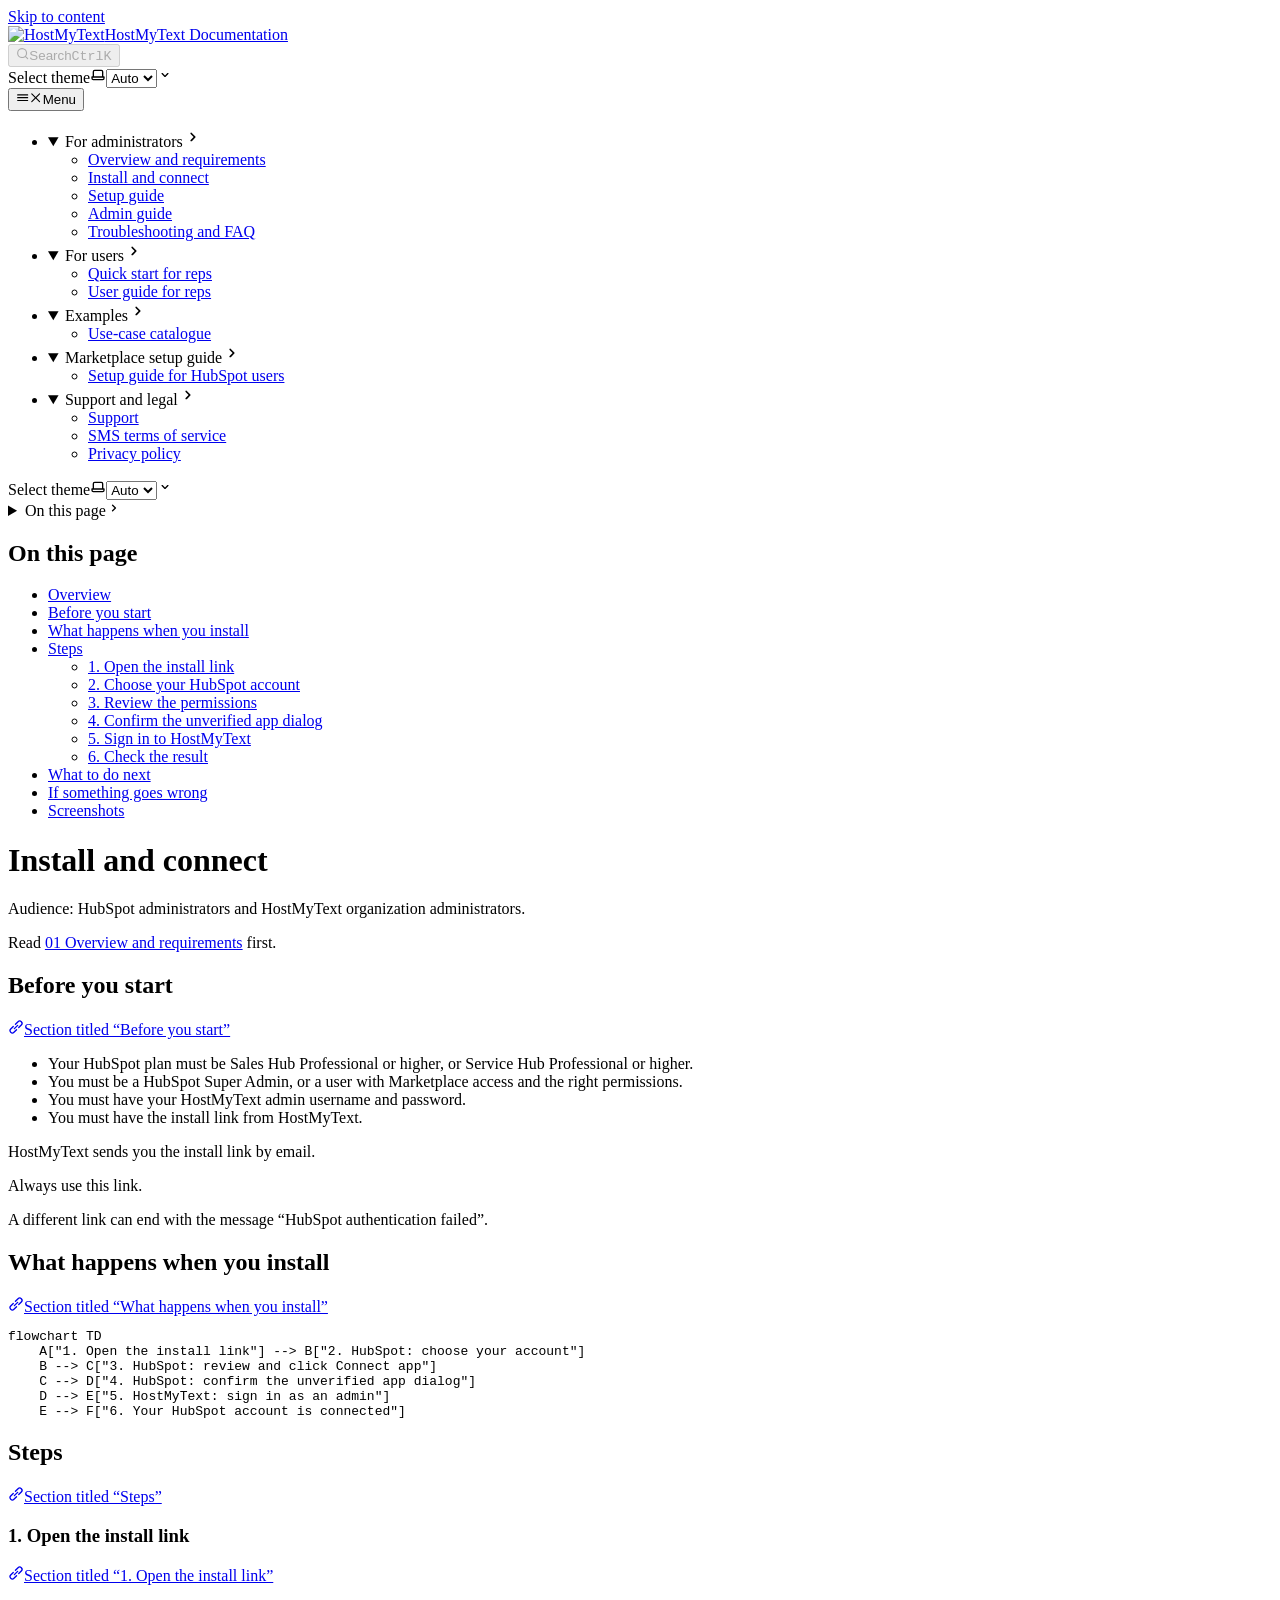
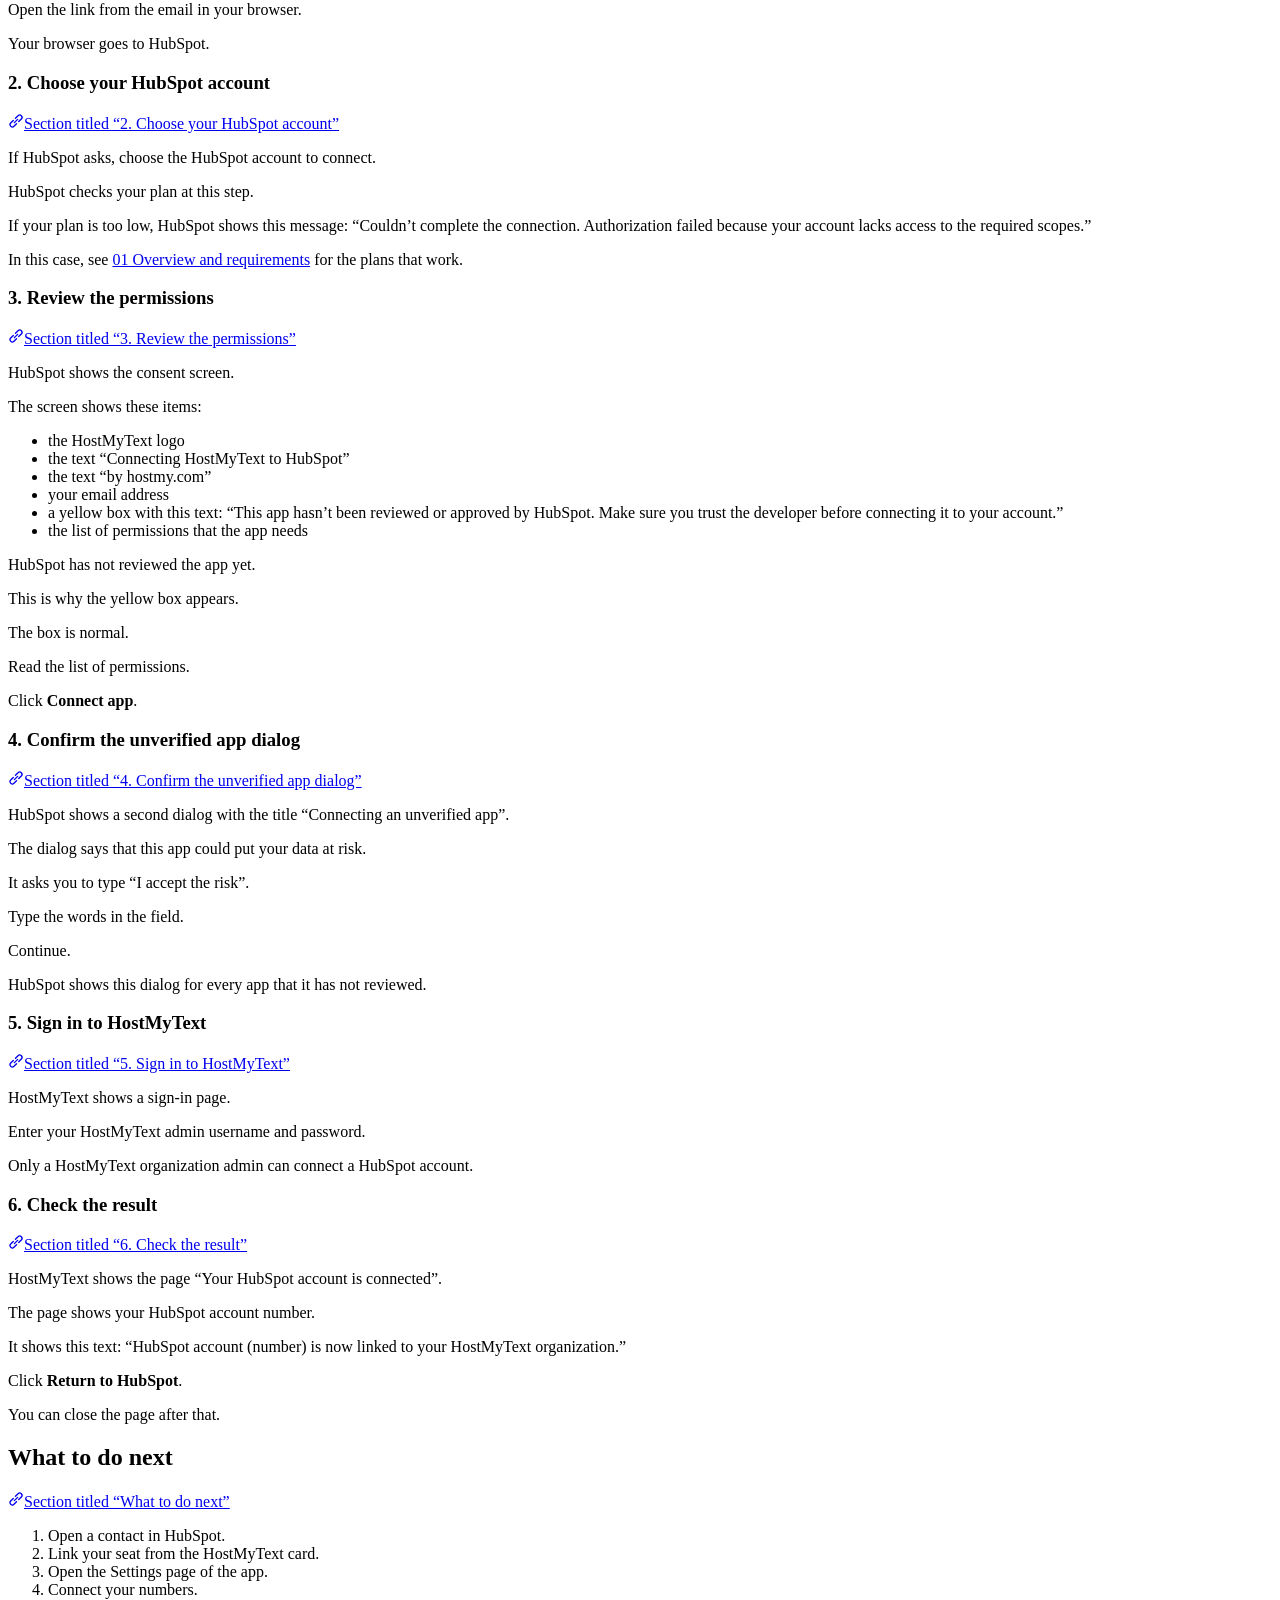
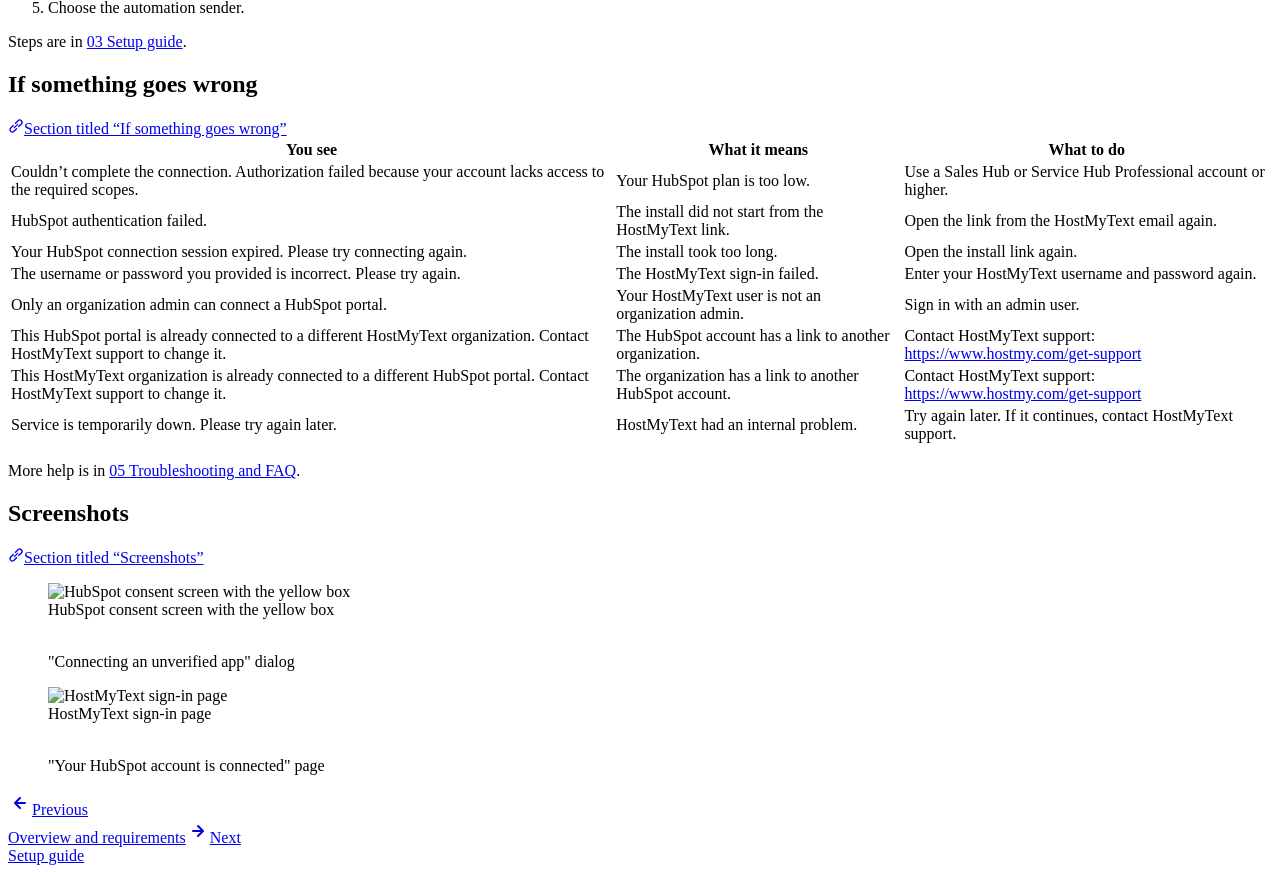
==== admin/install/index.html @ e944d2ab "docs: publish the HostMyText for HubSpot documentation Built output of the public documentation site" ====
<!DOCTYPE html><html lang="en" dir="ltr" data-theme="dark" data-has-toc data-has-sidebar class="astro-g5ptsecz"><head><meta charset="utf-8"/><meta name="viewport" content="width=device-width, initial-scale=1"/><title>Install and connect | HostMyText Documentation</title><link rel="canonical" href="https://bilaxos.github.io/HostMyText-for-Hubspot-Documentation/admin/install/"/><link rel="sitemap" href="/HostMyText-for-Hubspot-Documentation/sitemap-index.xml"/><link rel="shortcut icon" href="/HostMyText-for-Hubspot-Documentation/favicon.png" type="image/png"/><meta name="generator" content="Astro v7.4.1"/><meta name="generator" content="Starlight v0.42.6"/><meta property="og:title" content="Install and connect"/><meta property="og:type" content="article"/><meta property="og:url" content="https://bilaxos.github.io/HostMyText-for-Hubspot-Documentation/admin/install/"/><meta property="og:locale" content="en"/><meta property="og:description" content="Install the app and connect your HubSpot account."/><meta property="og:site_name" content="HostMyText Documentation"/><meta name="twitter:card" content="summary_large_image"/><meta name="description" content="Install the app and connect your HubSpot account."/><script>
	window.StarlightThemeProvider = (() => {
		const storedTheme =
			typeof localStorage !== 'undefined' && localStorage.getItem('starlight-theme');
		const theme =
			storedTheme ||
			(window.matchMedia('(prefers-color-scheme: light)').matches ? 'light' : 'dark');
		document.documentElement.dataset.theme = theme === 'light' ? 'light' : 'dark';
		return {
			updatePickers(theme = storedTheme || 'auto') {
				document.querySelectorAll('starlight-theme-select').forEach((picker) => {
					const select = picker.querySelector('select');
					if (select) select.value = theme;
					/** @type {HTMLTemplateElement | null} */
					const tmpl = document.querySelector(`#theme-icons`);
					const newIcon = tmpl && tmpl.content.querySelector('.' + theme);
					if (newIcon) {
						const oldIcon = picker.querySelector('svg.label-icon');
						if (oldIcon) {
							oldIcon.replaceChildren(...newIcon.cloneNode(true).childNodes);
						}
					}
				});
			},
		};
	})();
</script><template id="theme-icons"><svg aria-hidden="true" class="light astro-hkc32dio" width="16" height="16" viewBox="0 0 24 24" fill="currentColor" style="--sl-icon-size: 1em;"><path d="M5 12a1 1 0 0 0-1-1H3a1 1 0 0 0 0 2h1a1 1 0 0 0 1-1Zm.64 5-.71.71a1 1 0 0 0 0 1.41 1 1 0 0 0 1.41 0l.71-.71A1 1 0 0 0 5.64 17ZM12 5a1 1 0 0 0 1-1V3a1 1 0 0 0-2 0v1a1 1 0 0 0 1 1Zm5.66 2.34a1 1 0 0 0 .7-.29l.71-.71a1 1 0 1 0-1.41-1.41l-.66.71a1 1 0 0 0 0 1.41 1 1 0 0 0 .66.29Zm-12-.29a1 1 0 0 0 1.41 0 1 1 0 0 0 0-1.41l-.71-.71a1.004 1.004 0 1 0-1.43 1.41l.73.71ZM21 11h-1a1 1 0 0 0 0 2h1a1 1 0 0 0 0-2Zm-2.64 6A1 1 0 0 0 17 18.36l.71.71a1 1 0 0 0 1.41 0 1 1 0 0 0 0-1.41l-.76-.66ZM12 6.5a5.5 5.5 0 1 0 5.5 5.5A5.51 5.51 0 0 0 12 6.5Zm0 9a3.5 3.5 0 1 1 0-7 3.5 3.5 0 0 1 0 7Zm0 3.5a1 1 0 0 0-1 1v1a1 1 0 0 0 2 0v-1a1 1 0 0 0-1-1Z"/></svg><svg aria-hidden="true" class="dark astro-hkc32dio" width="16" height="16" viewBox="0 0 24 24" fill="currentColor" style="--sl-icon-size: 1em;"><path d="M21.64 13a1 1 0 0 0-1.05-.14 8.049 8.049 0 0 1-3.37.73 8.15 8.15 0 0 1-8.14-8.1 8.59 8.59 0 0 1 .25-2A1 1 0 0 0 8 2.36a10.14 10.14 0 1 0 14 11.69 1 1 0 0 0-.36-1.05Zm-9.5 6.69A8.14 8.14 0 0 1 7.08 5.22v.27a10.15 10.15 0 0 0 10.14 10.14 9.784 9.784 0 0 0 2.1-.22 8.11 8.11 0 0 1-7.18 4.32v-.04Z"/></svg><svg aria-hidden="true" class="auto astro-hkc32dio" width="16" height="16" viewBox="0 0 24 24" fill="currentColor" style="--sl-icon-size: 1em;"><path d="M21 14h-1V7a3 3 0 0 0-3-3H7a3 3 0 0 0-3 3v7H3a1 1 0 0 0-1 1v2a3 3 0 0 0 3 3h14a3 3 0 0 0 3-3v-2a1 1 0 0 0-1-1ZM6 7a1 1 0 0 1 1-1h10a1 1 0 0 1 1 1v7H6V7Zm14 10a1 1 0 0 1-1 1H5a1 1 0 0 1-1-1v-1h16v1Z"/></svg></template><link rel="stylesheet" href="/HostMyText-for-Hubspot-Documentation/_astro/print.ehPL0gv-.css" media="print"><link rel="stylesheet" href="/HostMyText-for-Hubspot-Documentation/_astro/common.CXvRizsy.css"><style>@layer starlight.components{svg:where(.astro-hkc32dio){color:var(--sl-icon-color);font-size:var(--sl-icon-size,1em);width:1em;height:1em;overflow:visible}}
</style><script type="module" src="/HostMyText-for-Hubspot-Documentation/_astro/page.CU7vpiom.js"></script></head><body class="astro-g5ptsecz"><a class="sl-skip-link astro-qb7clj6f" href="#_top">Skip to content</a><div class="page sl-flex astro-yntsjkba"><header class="header astro-yntsjkba"><div class="header astro-by6fddyj"><div class="title-wrapper sl-flex astro-by6fddyj"><a href="/HostMyText-for-Hubspot-Documentation/" class="site-title sl-flex astro-6rvad3va"><img class="astro-6rvad3va" alt="HostMyText" src="/HostMyText-for-Hubspot-Documentation/_astro/hostmytext-icon.Db87ArU0.png" width="256" height="256"><span class="astro-6rvad3va" translate="no">HostMyText Documentation</span></a></div><div class="sl-flex print:hidden astro-by6fddyj"><site-search class="astro-by6fddyj astro-b5kgnn7o" data-translations="{&quot;placeholder&quot;:&quot;Search&quot;}"><button data-open-modal disabled aria-label="Search" aria-keyshortcuts="Control+K" class="astro-b5kgnn7o"><svg aria-hidden="true" class="astro-b5kgnn7o astro-hkc32dio" width="16" height="16" viewBox="0 0 24 24" fill="currentColor" style="--sl-icon-size: 1em;"><path d="M21.71 20.29 18 16.61A9 9 0 1 0 16.61 18l3.68 3.68a.999.999 0 0 0 1.42 0 1 1 0 0 0 0-1.39ZM11 18a7 7 0 1 1 0-14 7 7 0 0 1 0 14Z"/></svg><span class="sl-hidden md:sl-block astro-b5kgnn7o" aria-hidden="true">Search</span><kbd class="sl-hidden md:sl-flex astro-b5kgnn7o" style="display: none;"><kbd class="astro-b5kgnn7o">Ctrl</kbd><kbd class="astro-b5kgnn7o">K</kbd></kbd></button><dialog style="padding:0" aria-label="Search" class="astro-b5kgnn7o"><div class="dialog-frame sl-flex astro-b5kgnn7o"><button data-close-modal class="sl-flex md:sl-hidden astro-b5kgnn7o">Cancel</button><div class="search-container astro-b5kgnn7o"><div id="starlight__search" class="astro-b5kgnn7o"></div></div></div></dialog></site-search><script>
	(() => {
		const openBtn = document.querySelector('button[data-open-modal]');
		const shortcut = openBtn?.querySelector('kbd');
		if (!openBtn || !(shortcut instanceof HTMLElement)) return;
		const platformKey = shortcut.querySelector('kbd');
		if (platformKey && /(Mac|iPhone|iPod|iPad)/i.test(navigator.platform)) {
			platformKey.textContent = '⌘';
			openBtn.setAttribute('aria-keyshortcuts', 'Meta+K');
		}
		shortcut.style.display = '';
	})();
</script><script type="module" src="/HostMyText-for-Hubspot-Documentation/_astro/Search.astro_astro_type_script_index_0_lang.BsoucVcc.js"></script></div><div class="sl-hidden md:sl-flex print:hidden right-group astro-by6fddyj"><div class="sl-flex social-icons astro-by6fddyj"></div><starlight-theme-select><label style="--sl-select-width: 6.25em" class="astro-2z5xp7gb"><span class="sr-only astro-2z5xp7gb">Select theme</span><svg aria-hidden="true" class="icon label-icon astro-2z5xp7gb astro-hkc32dio" width="16" height="16" viewBox="0 0 24 24" fill="currentColor" style="--sl-icon-size: 1em;"><path d="M21 14h-1V7a3 3 0 0 0-3-3H7a3 3 0 0 0-3 3v7H3a1 1 0 0 0-1 1v2a3 3 0 0 0 3 3h14a3 3 0 0 0 3-3v-2a1 1 0 0 0-1-1ZM6 7a1 1 0 0 1 1-1h10a1 1 0 0 1 1 1v7H6V7Zm14 10a1 1 0 0 1-1 1H5a1 1 0 0 1-1-1v-1h16v1Z"/></svg><select autocomplete="off" class="astro-2z5xp7gb"><option value="dark" class="astro-2z5xp7gb">Dark</option><option value="light" class="astro-2z5xp7gb">Light</option><option value="auto" selected class="astro-2z5xp7gb">Auto</option></select><svg aria-hidden="true" class="icon caret astro-2z5xp7gb astro-hkc32dio" width="16" height="16" viewBox="0 0 24 24" fill="currentColor" style="--sl-icon-size: 1em;"><path d="M17 9.17a1 1 0 0 0-1.41 0L12 12.71 8.46 9.17a1 1 0 1 0-1.41 1.42l4.24 4.24a1.002 1.002 0 0 0 1.42 0L17 10.59a1.002 1.002 0 0 0 0-1.42Z"/></svg></label></starlight-theme-select><script>
	StarlightThemeProvider.updatePickers();
</script><script type="module">var e=`starlight-theme`,t=e=>e===`auto`||e===`dark`||e===`light`?e:`auto`,n=()=>t(typeof localStorage<`u`&&localStorage.getItem(e));function r(t){typeof localStorage<`u`&&localStorage.setItem(e,t===`light`||t===`dark`?t:``)}var i=()=>matchMedia(`(prefers-color-scheme: light)`).matches?`light`:`dark`;function a(e){StarlightThemeProvider.updatePickers(e),document.documentElement.dataset.theme=e===`auto`?i():e,r(e)}matchMedia(`(prefers-color-scheme: light)`).addEventListener(`change`,()=>{n()===`auto`&&a(`auto`)});var o=class extends HTMLElement{constructor(){super(),a(n()),this.querySelector(`select`)?.addEventListener(`change`,e=>{e.currentTarget instanceof HTMLSelectElement&&a(t(e.currentTarget.value))})}};customElements.define(`starlight-theme-select`,o);</script><script type="module">var e=class extends HTMLElement{constructor(){super();let e=this.querySelector(`select`);e&&(e.addEventListener(`change`,e=>{e.currentTarget instanceof HTMLSelectElement&&(window.location.pathname=e.currentTarget.value)}),window.addEventListener(`pageshow`,t=>{if(!t.persisted)return;let n=e.querySelector(`option[selected]`)?.index;n!==e.selectedIndex&&(e.selectedIndex=n??0)}))}};customElements.define(`starlight-lang-select`,e);</script></div></div></header><nav class="sidebar print:hidden astro-yntsjkba" aria-label="Main"><button popovertarget="starlight__sidebar" class="sl-menu-button sl-flex md:sl-hidden print:hidden astro-r2osgdlg"><svg aria-hidden="true" class="open-menu astro-r2osgdlg astro-hkc32dio" width="16" height="16" viewBox="0 0 24 24" fill="currentColor" style="--sl-icon-size: 1em;"><path d="M3 8h18a1 1 0 1 0 0-2H3a1 1 0 0 0 0 2Zm18 8H3a1 1 0 0 0 0 2h18a1 1 0 0 0 0-2Zm0-5H3a1 1 0 0 0 0 2h18a1 1 0 0 0 0-2Z"/></svg><svg aria-hidden="true" class="close-menu astro-r2osgdlg astro-hkc32dio" width="16" height="16" viewBox="0 0 24 24" fill="currentColor" style="--sl-icon-size: 1em;"><path d="m13.41 12 6.3-6.29a1.004 1.004 0 1 0-1.42-1.42L12 10.59l-6.29-6.3a1.004 1.004 0 0 0-1.42 1.42l6.3 6.29-6.3 6.29a1 1 0 0 0 0 1.42.998.998 0 0 0 1.42 0l6.29-6.3 6.29 6.3a.999.999 0 0 0 1.42 0 1 1 0 0 0 0-1.42L13.41 12Z"/></svg><span class="sr-only astro-r2osgdlg">Menu</span></button><script type="module">var e=class extends HTMLElement{constructor(){super();let e=matchMedia(`(min-width: 50em)`),t=()=>{this.popover=e.matches?null:`auto`};t(),e.addEventListener(`change`,()=>t()),this.addEventListener(`toggle`,({newState:e})=>this.trapFocus(e===`open`))}trapFocus(e){document.querySelectorAll(`.main-frame, .sl-skip-link`).forEach(t=>{t.toggleAttribute(`inert`,e)})}};customElements.define(`sl-sidebar-pane`,e);</script><sl-sidebar-pane popover id="starlight__sidebar" class="sidebar-pane astro-yntsjkba"><div class="sidebar-content sl-flex astro-yntsjkba"><sl-sidebar-state-persist data-hash="078w76r" class="astro-ipdry5cl"><script aria-hidden="true">
		(() => {
			try {
				if (!matchMedia('(min-width: 50em)').matches) return;
				/** @type {HTMLElement | null} */
				const target = document.querySelector('sl-sidebar-state-persist');
				const state = JSON.parse(sessionStorage.getItem('sl-sidebar-state') || '0');
				if (!target || !state || target.dataset.hash !== state.hash) return;
				window._starlightScrollRestore = state.scroll;
				customElements.define(
					'sl-sidebar-restore',
					class SidebarRestore extends HTMLElement {
						connectedCallback() {
							try {
								const idx = parseInt(this.dataset.index || '');
								const details = this.closest('details');
								if (details && typeof state.open[idx] === 'boolean') details.open = state.open[idx];
							} catch {}
						}
					}
				);
			} catch {}
		})();
	</script><ul class="top-level astro-rmhv4bp6"><li class="astro-rmhv4bp6"><details open class="astro-rmhv4bp6"><summary class="astro-rmhv4bp6"><span class="group-label astro-rmhv4bp6"><span class="large astro-rmhv4bp6">For administrators</span></span><svg aria-hidden="true" class="caret astro-rmhv4bp6 astro-hkc32dio" width="16" height="16" viewBox="0 0 24 24" fill="currentColor" style="--sl-icon-size: 1.25rem;"><path d="m14.83 11.29-4.24-4.24a1 1 0 1 0-1.42 1.41L12.71 12l-3.54 3.54a1 1 0 0 0 0 1.41 1 1 0 0 0 .71.29 1 1 0 0 0 .71-.29l4.24-4.24a1.002 1.002 0 0 0 0-1.42Z"/></svg></summary><sl-sidebar-restore data-index="0"></sl-sidebar-restore><ul class="astro-rmhv4bp6"><li class="astro-rmhv4bp6"><a href="/HostMyText-for-Hubspot-Documentation/admin/overview/" class="astro-rmhv4bp6"><span class="astro-rmhv4bp6">Overview and requirements</span></a></li><li class="astro-rmhv4bp6"><a href="/HostMyText-for-Hubspot-Documentation/admin/install/" aria-current="page" class="astro-rmhv4bp6"><span class="astro-rmhv4bp6">Install and connect</span></a></li><li class="astro-rmhv4bp6"><a href="/HostMyText-for-Hubspot-Documentation/admin/setup/" class="astro-rmhv4bp6"><span class="astro-rmhv4bp6">Setup guide</span></a></li><li class="astro-rmhv4bp6"><a href="/HostMyText-for-Hubspot-Documentation/admin/manage/" class="astro-rmhv4bp6"><span class="astro-rmhv4bp6">Admin guide</span></a></li><li class="astro-rmhv4bp6"><a href="/HostMyText-for-Hubspot-Documentation/admin/troubleshooting/" class="astro-rmhv4bp6"><span class="astro-rmhv4bp6">Troubleshooting and FAQ</span></a></li></ul></details></li><li class="astro-rmhv4bp6"><details open class="astro-rmhv4bp6"><summary class="astro-rmhv4bp6"><span class="group-label astro-rmhv4bp6"><span class="large astro-rmhv4bp6">For users</span></span><svg aria-hidden="true" class="caret astro-rmhv4bp6 astro-hkc32dio" width="16" height="16" viewBox="0 0 24 24" fill="currentColor" style="--sl-icon-size: 1.25rem;"><path d="m14.83 11.29-4.24-4.24a1 1 0 1 0-1.42 1.41L12.71 12l-3.54 3.54a1 1 0 0 0 0 1.41 1 1 0 0 0 .71.29 1 1 0 0 0 .71-.29l4.24-4.24a1.002 1.002 0 0 0 0-1.42Z"/></svg></summary><sl-sidebar-restore data-index="1"></sl-sidebar-restore><ul class="astro-rmhv4bp6"><li class="astro-rmhv4bp6"><a href="/HostMyText-for-Hubspot-Documentation/users/quick-start/" class="astro-rmhv4bp6"><span class="astro-rmhv4bp6">Quick start for reps</span></a></li><li class="astro-rmhv4bp6"><a href="/HostMyText-for-Hubspot-Documentation/users/guide/" class="astro-rmhv4bp6"><span class="astro-rmhv4bp6">User guide for reps</span></a></li></ul></details></li><li class="astro-rmhv4bp6"><details open class="astro-rmhv4bp6"><summary class="astro-rmhv4bp6"><span class="group-label astro-rmhv4bp6"><span class="large astro-rmhv4bp6">Examples</span></span><svg aria-hidden="true" class="caret astro-rmhv4bp6 astro-hkc32dio" width="16" height="16" viewBox="0 0 24 24" fill="currentColor" style="--sl-icon-size: 1.25rem;"><path d="m14.83 11.29-4.24-4.24a1 1 0 1 0-1.42 1.41L12.71 12l-3.54 3.54a1 1 0 0 0 0 1.41 1 1 0 0 0 .71.29 1 1 0 0 0 .71-.29l4.24-4.24a1.002 1.002 0 0 0 0-1.42Z"/></svg></summary><sl-sidebar-restore data-index="2"></sl-sidebar-restore><ul class="astro-rmhv4bp6"><li class="astro-rmhv4bp6"><a href="/HostMyText-for-Hubspot-Documentation/examples/" class="astro-rmhv4bp6"><span class="astro-rmhv4bp6">Use-case catalogue</span></a></li></ul></details></li><li class="astro-rmhv4bp6"><details open class="astro-rmhv4bp6"><summary class="astro-rmhv4bp6"><span class="group-label astro-rmhv4bp6"><span class="large astro-rmhv4bp6">Marketplace setup guide</span></span><svg aria-hidden="true" class="caret astro-rmhv4bp6 astro-hkc32dio" width="16" height="16" viewBox="0 0 24 24" fill="currentColor" style="--sl-icon-size: 1.25rem;"><path d="m14.83 11.29-4.24-4.24a1 1 0 1 0-1.42 1.41L12.71 12l-3.54 3.54a1 1 0 0 0 0 1.41 1 1 0 0 0 .71.29 1 1 0 0 0 .71-.29l4.24-4.24a1.002 1.002 0 0 0 0-1.42Z"/></svg></summary><sl-sidebar-restore data-index="3"></sl-sidebar-restore><ul class="astro-rmhv4bp6"><li class="astro-rmhv4bp6"><a href="/HostMyText-for-Hubspot-Documentation/setup/" class="astro-rmhv4bp6"><span class="astro-rmhv4bp6">Setup guide for HubSpot users</span></a></li></ul></details></li><li class="astro-rmhv4bp6"><details open class="astro-rmhv4bp6"><summary class="astro-rmhv4bp6"><span class="group-label astro-rmhv4bp6"><span class="large astro-rmhv4bp6">Support and legal</span></span><svg aria-hidden="true" class="caret astro-rmhv4bp6 astro-hkc32dio" width="16" height="16" viewBox="0 0 24 24" fill="currentColor" style="--sl-icon-size: 1.25rem;"><path d="m14.83 11.29-4.24-4.24a1 1 0 1 0-1.42 1.41L12.71 12l-3.54 3.54a1 1 0 0 0 0 1.41 1 1 0 0 0 .71.29 1 1 0 0 0 .71-.29l4.24-4.24a1.002 1.002 0 0 0 0-1.42Z"/></svg></summary><sl-sidebar-restore data-index="4"></sl-sidebar-restore><ul class="astro-rmhv4bp6"><li class="astro-rmhv4bp6"><a href="https://www.hostmy.com/get-support" class="astro-rmhv4bp6" target="_blank" rel="noopener"><span class="astro-rmhv4bp6">Support</span></a></li><li class="astro-rmhv4bp6"><a href="https://www.hostmy.com/sms-terms-of-service" class="astro-rmhv4bp6" target="_blank" rel="noopener"><span class="astro-rmhv4bp6">SMS terms of service</span></a></li><li class="astro-rmhv4bp6"><a href="https://www.hostmy.com/privacy-policy" class="astro-rmhv4bp6" target="_blank" rel="noopener"><span class="astro-rmhv4bp6">Privacy policy</span></a></li></ul></details></li></ul><script aria-hidden="true">
		(() => {
			const scroller = document.getElementById('starlight__sidebar');
			if (!window._starlightScrollRestore || !scroller) return;
			scroller.scrollTop = window._starlightScrollRestore;
			delete window._starlightScrollRestore;
		})();
	</script></sl-sidebar-state-persist><div class="md:sl-hidden"><div class="mobile-preferences sl-flex astro-p4azlveh"><div class="social-icons astro-p4azlveh"></div><starlight-theme-select><label style="--sl-select-width: 6.25em" class="astro-2z5xp7gb"><span class="sr-only astro-2z5xp7gb">Select theme</span><svg aria-hidden="true" class="icon label-icon astro-2z5xp7gb astro-hkc32dio" width="16" height="16" viewBox="0 0 24 24" fill="currentColor" style="--sl-icon-size: 1em;"><path d="M21 14h-1V7a3 3 0 0 0-3-3H7a3 3 0 0 0-3 3v7H3a1 1 0 0 0-1 1v2a3 3 0 0 0 3 3h14a3 3 0 0 0 3-3v-2a1 1 0 0 0-1-1ZM6 7a1 1 0 0 1 1-1h10a1 1 0 0 1 1 1v7H6V7Zm14 10a1 1 0 0 1-1 1H5a1 1 0 0 1-1-1v-1h16v1Z"/></svg><select autocomplete="off" class="astro-2z5xp7gb"><option value="dark" class="astro-2z5xp7gb">Dark</option><option value="light" class="astro-2z5xp7gb">Light</option><option value="auto" selected class="astro-2z5xp7gb">Auto</option></select><svg aria-hidden="true" class="icon caret astro-2z5xp7gb astro-hkc32dio" width="16" height="16" viewBox="0 0 24 24" fill="currentColor" style="--sl-icon-size: 1em;"><path d="M17 9.17a1 1 0 0 0-1.41 0L12 12.71 8.46 9.17a1 1 0 1 0-1.41 1.42l4.24 4.24a1.002 1.002 0 0 0 1.42 0L17 10.59a1.002 1.002 0 0 0 0-1.42Z"/></svg></label></starlight-theme-select><script>
	StarlightThemeProvider.updatePickers();
</script></div></div></div></sl-sidebar-pane></nav><div class="main-frame astro-yntsjkba"><script type="module">var e=document.getElementById(`starlight__sidebar`),t=e?.querySelector(`sl-sidebar-state-persist`),n=`sl-sidebar-state`,r=()=>{let r=[],i=t?.dataset.hash||``;try{let e=sessionStorage.getItem(n),t=JSON.parse(e||`{}`);Array.isArray(t.open)&&t.hash===i&&(r=t.open)}catch{}return{hash:i,open:r,scroll:e?.scrollTop||0}},i=e=>{try{sessionStorage.setItem(n,JSON.stringify(e))}catch{}},a=()=>i(r()),o=(e,t)=>{let n=r();n.open[t]=e,i(n)};t?.addEventListener(`click`,e=>{if(!(e.target instanceof Element))return;let t=e.target.closest(`summary`)?.closest(`details`);if(!t)return;let n=t.querySelector(`sl-sidebar-restore`),r=parseInt(n?.dataset.index||``);isNaN(r)||o(!t.open,r)}),addEventListener(`visibilitychange`,()=>{document.visibilityState===`hidden`&&a()});</script><div class="lg:sl-flex astro-lrzkfocr"><aside class="right-sidebar-container print:hidden astro-lrzkfocr"><div class="right-sidebar astro-lrzkfocr"><div class="lg:sl-hidden astro-qok35upx"><mobile-starlight-toc data-min-h="2" data-max-h="3" class="astro-66cqc7ze"><nav aria-labelledby="starlight__on-this-page--mobile" class="astro-66cqc7ze"><details id="starlight__mobile-toc" class="astro-66cqc7ze"><summary id="starlight__on-this-page--mobile" class="sl-flex astro-66cqc7ze"><span class="toggle sl-flex astro-66cqc7ze">On this page<svg aria-hidden="true" class="caret astro-66cqc7ze astro-hkc32dio" width="16" height="16" viewBox="0 0 24 24" fill="currentColor" style="--sl-icon-size: 1rem;"><path d="m14.83 11.29-4.24-4.24a1 1 0 1 0-1.42 1.41L12.71 12l-3.54 3.54a1 1 0 0 0 0 1.41 1 1 0 0 0 .71.29 1 1 0 0 0 .71-.29l4.24-4.24a1.002 1.002 0 0 0 0-1.42Z"/></svg></span><span class="display-current astro-66cqc7ze"></span></summary><div class="dropdown astro-66cqc7ze"><ul class="isMobile astro-jugkfwgx" style="--depth: 0;"><li style="--depth: 0;" class="astro-jugkfwgx"><a href="#_top" style="--depth: 0;" class="astro-jugkfwgx"><span style="--depth: 0;" class="astro-jugkfwgx">Overview</span></a></li><li style="--depth: 0;" class="astro-jugkfwgx"><a href="#before-you-start" style="--depth: 0;" class="astro-jugkfwgx"><span style="--depth: 0;" class="astro-jugkfwgx">Before you start</span></a></li><li style="--depth: 0;" class="astro-jugkfwgx"><a href="#what-happens-when-you-install" style="--depth: 0;" class="astro-jugkfwgx"><span style="--depth: 0;" class="astro-jugkfwgx">What happens when you install</span></a></li><li style="--depth: 0;" class="astro-jugkfwgx"><a href="#steps" style="--depth: 0;" class="astro-jugkfwgx"><span style="--depth: 0;" class="astro-jugkfwgx">Steps</span></a><ul class="isMobile astro-jugkfwgx" style="--depth: 1;"><li style="--depth: 1;" class="astro-jugkfwgx"><a href="#1-open-the-install-link" style="--depth: 1;" class="astro-jugkfwgx"><span style="--depth: 1;" class="astro-jugkfwgx">1. Open the install link</span></a></li><li style="--depth: 1;" class="astro-jugkfwgx"><a href="#2-choose-your-hubspot-account" style="--depth: 1;" class="astro-jugkfwgx"><span style="--depth: 1;" class="astro-jugkfwgx">2. Choose your HubSpot account</span></a></li><li style="--depth: 1;" class="astro-jugkfwgx"><a href="#3-review-the-permissions" style="--depth: 1;" class="astro-jugkfwgx"><span style="--depth: 1;" class="astro-jugkfwgx">3. Review the permissions</span></a></li><li style="--depth: 1;" class="astro-jugkfwgx"><a href="#4-confirm-the-unverified-app-dialog" style="--depth: 1;" class="astro-jugkfwgx"><span style="--depth: 1;" class="astro-jugkfwgx">4. Confirm the unverified app dialog</span></a></li><li style="--depth: 1;" class="astro-jugkfwgx"><a href="#5-sign-in-to-hostmytext" style="--depth: 1;" class="astro-jugkfwgx"><span style="--depth: 1;" class="astro-jugkfwgx">5. Sign in to HostMyText</span></a></li><li style="--depth: 1;" class="astro-jugkfwgx"><a href="#6-check-the-result" style="--depth: 1;" class="astro-jugkfwgx"><span style="--depth: 1;" class="astro-jugkfwgx">6. Check the result</span></a></li></ul></li><li style="--depth: 0;" class="astro-jugkfwgx"><a href="#what-to-do-next" style="--depth: 0;" class="astro-jugkfwgx"><span style="--depth: 0;" class="astro-jugkfwgx">What to do next</span></a></li><li style="--depth: 0;" class="astro-jugkfwgx"><a href="#if-something-goes-wrong" style="--depth: 0;" class="astro-jugkfwgx"><span style="--depth: 0;" class="astro-jugkfwgx">If something goes wrong</span></a></li><li style="--depth: 0;" class="astro-jugkfwgx"><a href="#screenshots" style="--depth: 0;" class="astro-jugkfwgx"><span style="--depth: 0;" class="astro-jugkfwgx">Screenshots</span></a></li></ul></div></details></nav></mobile-starlight-toc><script type="module" src="/HostMyText-for-Hubspot-Documentation/_astro/MobileTableOfContents.astro_astro_type_script_index_0_lang.C3fM4Kra.js"></script></div><div class="right-sidebar-panel sl-hidden lg:sl-block astro-qok35upx"><div class="sl-container astro-qok35upx"><starlight-toc data-min-h="2" data-max-h="3"><nav aria-labelledby="starlight__on-this-page"><h2 id="starlight__on-this-page">On this page</h2><ul class="astro-jugkfwgx" style="--depth: 0;"><li style="--depth: 0;" class="astro-jugkfwgx"><a href="#_top" style="--depth: 0;" class="astro-jugkfwgx"><span style="--depth: 0;" class="astro-jugkfwgx">Overview</span></a></li><li style="--depth: 0;" class="astro-jugkfwgx"><a href="#before-you-start" style="--depth: 0;" class="astro-jugkfwgx"><span style="--depth: 0;" class="astro-jugkfwgx">Before you start</span></a></li><li style="--depth: 0;" class="astro-jugkfwgx"><a href="#what-happens-when-you-install" style="--depth: 0;" class="astro-jugkfwgx"><span style="--depth: 0;" class="astro-jugkfwgx">What happens when you install</span></a></li><li style="--depth: 0;" class="astro-jugkfwgx"><a href="#steps" style="--depth: 0;" class="astro-jugkfwgx"><span style="--depth: 0;" class="astro-jugkfwgx">Steps</span></a><ul class="astro-jugkfwgx" style="--depth: 1;"><li style="--depth: 1;" class="astro-jugkfwgx"><a href="#1-open-the-install-link" style="--depth: 1;" class="astro-jugkfwgx"><span style="--depth: 1;" class="astro-jugkfwgx">1. Open the install link</span></a></li><li style="--depth: 1;" class="astro-jugkfwgx"><a href="#2-choose-your-hubspot-account" style="--depth: 1;" class="astro-jugkfwgx"><span style="--depth: 1;" class="astro-jugkfwgx">2. Choose your HubSpot account</span></a></li><li style="--depth: 1;" class="astro-jugkfwgx"><a href="#3-review-the-permissions" style="--depth: 1;" class="astro-jugkfwgx"><span style="--depth: 1;" class="astro-jugkfwgx">3. Review the permissions</span></a></li><li style="--depth: 1;" class="astro-jugkfwgx"><a href="#4-confirm-the-unverified-app-dialog" style="--depth: 1;" class="astro-jugkfwgx"><span style="--depth: 1;" class="astro-jugkfwgx">4. Confirm the unverified app dialog</span></a></li><li style="--depth: 1;" class="astro-jugkfwgx"><a href="#5-sign-in-to-hostmytext" style="--depth: 1;" class="astro-jugkfwgx"><span style="--depth: 1;" class="astro-jugkfwgx">5. Sign in to HostMyText</span></a></li><li style="--depth: 1;" class="astro-jugkfwgx"><a href="#6-check-the-result" style="--depth: 1;" class="astro-jugkfwgx"><span style="--depth: 1;" class="astro-jugkfwgx">6. Check the result</span></a></li></ul></li><li style="--depth: 0;" class="astro-jugkfwgx"><a href="#what-to-do-next" style="--depth: 0;" class="astro-jugkfwgx"><span style="--depth: 0;" class="astro-jugkfwgx">What to do next</span></a></li><li style="--depth: 0;" class="astro-jugkfwgx"><a href="#if-something-goes-wrong" style="--depth: 0;" class="astro-jugkfwgx"><span style="--depth: 0;" class="astro-jugkfwgx">If something goes wrong</span></a></li><li style="--depth: 0;" class="astro-jugkfwgx"><a href="#screenshots" style="--depth: 0;" class="astro-jugkfwgx"><span style="--depth: 0;" class="astro-jugkfwgx">Screenshots</span></a></li></ul></nav></starlight-toc><script type="module" src="/HostMyText-for-Hubspot-Documentation/_astro/TableOfContents.astro_astro_type_script_index_0_lang.BpJaGz7G.js"></script></div></div></div></aside><div class="main-pane astro-lrzkfocr"><main data-pagefind-body class="astro-g5ptsecz" lang="en" dir="ltr"><div class="content-panel astro-a7po4psb"><div class="sl-container astro-a7po4psb"><h1 id="_top" class="astro-bebwqqxs">Install and connect</h1></div></div><div class="content-panel astro-a7po4psb"><div class="sl-container astro-a7po4psb"><div class="sl-markdown-content"><p>Audience: HubSpot administrators and HostMyText organization administrators.</p>
<p>Read <a href="/HostMyText-for-Hubspot-Documentation/admin/overview/">01 Overview and requirements</a> first.</p>
<div class="sl-heading-wrapper level-h2"><h2 id="before-you-start">Before you start</h2><a class="sl-anchor-link" href="#before-you-start"><span aria-hidden="true" class="sl-anchor-icon"><svg width="16" height="16" viewBox="0 0 24 24" fill="currentColor"><path d="m12.11 15.39-3.88 3.88a2.52 2.52 0 0 1-3.5 0 2.47 2.47 0 0 1 0-3.5l3.88-3.88a1 1 0 1 0-1.42-1.42l-3.88 3.89a4.48 4.48 0 0 0 6.33 6.33l3.89-3.88a1 1 0 0 0-1.42-1.42m8.58-12.08a4.49 4.49 0 0 0-6.33 0l-3.89 3.88a1 1 0 1 0 1.42 1.42l3.88-3.88a2.52 2.52 0 0 1 3.5 0 2.47 2.47 0 0 1 0 3.5l-3.88 3.88a1 1 0 0 0 0 1.42 1 1 0 0 0 1.42 0l3.88-3.89a4.49 4.49 0 0 0 0-6.33M8.83 15.17a1 1 0 0 0 .71.29 1 1 0 0 0 .71-.29l4.92-4.92a1 1 0 1 0-1.42-1.42l-4.92 4.92a1 1 0 0 0 0 1.42"></path></svg></span><span class="sr-only" data-pagefind-ignore>Section titled “Before you start”</span></a></div>
<ul>
<li>Your HubSpot plan must be Sales Hub Professional or higher, or Service Hub Professional or higher.</li>
<li>You must be a HubSpot Super Admin, or a user with Marketplace access and the right permissions.</li>
<li>You must have your HostMyText admin username and password.</li>
<li>You must have the install link from HostMyText.</li>
</ul>
<p>HostMyText sends you the install link by email.</p>
<p>Always use this link.</p>
<p>A different link can end with the message “HubSpot authentication failed”.</p>
<div class="sl-heading-wrapper level-h2"><h2 id="what-happens-when-you-install">What happens when you install</h2><a class="sl-anchor-link" href="#what-happens-when-you-install"><span aria-hidden="true" class="sl-anchor-icon"><svg width="16" height="16" viewBox="0 0 24 24" fill="currentColor"><path d="m12.11 15.39-3.88 3.88a2.52 2.52 0 0 1-3.5 0 2.47 2.47 0 0 1 0-3.5l3.88-3.88a1 1 0 1 0-1.42-1.42l-3.88 3.89a4.48 4.48 0 0 0 6.33 6.33l3.89-3.88a1 1 0 0 0-1.42-1.42m8.58-12.08a4.49 4.49 0 0 0-6.33 0l-3.89 3.88a1 1 0 1 0 1.42 1.42l3.88-3.88a2.52 2.52 0 0 1 3.5 0 2.47 2.47 0 0 1 0 3.5l-3.88 3.88a1 1 0 0 0 0 1.42 1 1 0 0 0 1.42 0l3.88-3.89a4.49 4.49 0 0 0 0-6.33M8.83 15.17a1 1 0 0 0 .71.29 1 1 0 0 0 .71-.29l4.92-4.92a1 1 0 1 0-1.42-1.42l-4.92 4.92a1 1 0 0 0 0 1.42"></path></svg></span><span class="sr-only" data-pagefind-ignore>Section titled “What happens when you install”</span></a></div>
<pre class="mermaid">flowchart TD
    A[&quot;1. Open the install link&quot;] --&gt; B[&quot;2. HubSpot: choose your account&quot;]
    B --&gt; C[&quot;3. HubSpot: review and click Connect app&quot;]
    C --&gt; D[&quot;4. HubSpot: confirm the unverified app dialog&quot;]
    D --&gt; E[&quot;5. HostMyText: sign in as an admin&quot;]
    E --&gt; F[&quot;6. Your HubSpot account is connected&quot;]</pre>
<div class="sl-heading-wrapper level-h2"><h2 id="steps">Steps</h2><a class="sl-anchor-link" href="#steps"><span aria-hidden="true" class="sl-anchor-icon"><svg width="16" height="16" viewBox="0 0 24 24" fill="currentColor"><path d="m12.11 15.39-3.88 3.88a2.52 2.52 0 0 1-3.5 0 2.47 2.47 0 0 1 0-3.5l3.88-3.88a1 1 0 1 0-1.42-1.42l-3.88 3.89a4.48 4.48 0 0 0 6.33 6.33l3.89-3.88a1 1 0 0 0-1.42-1.42m8.58-12.08a4.49 4.49 0 0 0-6.33 0l-3.89 3.88a1 1 0 1 0 1.42 1.42l3.88-3.88a2.52 2.52 0 0 1 3.5 0 2.47 2.47 0 0 1 0 3.5l-3.88 3.88a1 1 0 0 0 0 1.42 1 1 0 0 0 1.42 0l3.88-3.89a4.49 4.49 0 0 0 0-6.33M8.83 15.17a1 1 0 0 0 .71.29 1 1 0 0 0 .71-.29l4.92-4.92a1 1 0 1 0-1.42-1.42l-4.92 4.92a1 1 0 0 0 0 1.42"></path></svg></span><span class="sr-only" data-pagefind-ignore>Section titled “Steps”</span></a></div>
<div class="sl-heading-wrapper level-h3"><h3 id="1-open-the-install-link">1. Open the install link</h3><a class="sl-anchor-link" href="#1-open-the-install-link"><span aria-hidden="true" class="sl-anchor-icon"><svg width="16" height="16" viewBox="0 0 24 24" fill="currentColor"><path d="m12.11 15.39-3.88 3.88a2.52 2.52 0 0 1-3.5 0 2.47 2.47 0 0 1 0-3.5l3.88-3.88a1 1 0 1 0-1.42-1.42l-3.88 3.89a4.48 4.48 0 0 0 6.33 6.33l3.89-3.88a1 1 0 0 0-1.42-1.42m8.58-12.08a4.49 4.49 0 0 0-6.33 0l-3.89 3.88a1 1 0 1 0 1.42 1.42l3.88-3.88a2.52 2.52 0 0 1 3.5 0 2.47 2.47 0 0 1 0 3.5l-3.88 3.88a1 1 0 0 0 0 1.42 1 1 0 0 0 1.42 0l3.88-3.89a4.49 4.49 0 0 0 0-6.33M8.83 15.17a1 1 0 0 0 .71.29 1 1 0 0 0 .71-.29l4.92-4.92a1 1 0 1 0-1.42-1.42l-4.92 4.92a1 1 0 0 0 0 1.42"></path></svg></span><span class="sr-only" data-pagefind-ignore>Section titled “1. Open the install link”</span></a></div>
<p>Open the link from the email in your browser.</p>
<p>Your browser goes to HubSpot.</p>
<div class="sl-heading-wrapper level-h3"><h3 id="2-choose-your-hubspot-account">2. Choose your HubSpot account</h3><a class="sl-anchor-link" href="#2-choose-your-hubspot-account"><span aria-hidden="true" class="sl-anchor-icon"><svg width="16" height="16" viewBox="0 0 24 24" fill="currentColor"><path d="m12.11 15.39-3.88 3.88a2.52 2.52 0 0 1-3.5 0 2.47 2.47 0 0 1 0-3.5l3.88-3.88a1 1 0 1 0-1.42-1.42l-3.88 3.89a4.48 4.48 0 0 0 6.33 6.33l3.89-3.88a1 1 0 0 0-1.42-1.42m8.58-12.08a4.49 4.49 0 0 0-6.33 0l-3.89 3.88a1 1 0 1 0 1.42 1.42l3.88-3.88a2.52 2.52 0 0 1 3.5 0 2.47 2.47 0 0 1 0 3.5l-3.88 3.88a1 1 0 0 0 0 1.42 1 1 0 0 0 1.42 0l3.88-3.89a4.49 4.49 0 0 0 0-6.33M8.83 15.17a1 1 0 0 0 .71.29 1 1 0 0 0 .71-.29l4.92-4.92a1 1 0 1 0-1.42-1.42l-4.92 4.92a1 1 0 0 0 0 1.42"></path></svg></span><span class="sr-only" data-pagefind-ignore>Section titled “2. Choose your HubSpot account”</span></a></div>
<p>If HubSpot asks, choose the HubSpot account to connect.</p>
<p>HubSpot checks your plan at this step.</p>
<p>If your plan is too low, HubSpot shows this message:
“Couldn’t complete the connection. Authorization failed because your account lacks access to the required scopes.”</p>
<p>In this case, see <a href="/HostMyText-for-Hubspot-Documentation/admin/overview/">01 Overview and requirements</a> for the plans that work.</p>
<div class="sl-heading-wrapper level-h3"><h3 id="3-review-the-permissions">3. Review the permissions</h3><a class="sl-anchor-link" href="#3-review-the-permissions"><span aria-hidden="true" class="sl-anchor-icon"><svg width="16" height="16" viewBox="0 0 24 24" fill="currentColor"><path d="m12.11 15.39-3.88 3.88a2.52 2.52 0 0 1-3.5 0 2.47 2.47 0 0 1 0-3.5l3.88-3.88a1 1 0 1 0-1.42-1.42l-3.88 3.89a4.48 4.48 0 0 0 6.33 6.33l3.89-3.88a1 1 0 0 0-1.42-1.42m8.58-12.08a4.49 4.49 0 0 0-6.33 0l-3.89 3.88a1 1 0 1 0 1.42 1.42l3.88-3.88a2.52 2.52 0 0 1 3.5 0 2.47 2.47 0 0 1 0 3.5l-3.88 3.88a1 1 0 0 0 0 1.42 1 1 0 0 0 1.42 0l3.88-3.89a4.49 4.49 0 0 0 0-6.33M8.83 15.17a1 1 0 0 0 .71.29 1 1 0 0 0 .71-.29l4.92-4.92a1 1 0 1 0-1.42-1.42l-4.92 4.92a1 1 0 0 0 0 1.42"></path></svg></span><span class="sr-only" data-pagefind-ignore>Section titled “3. Review the permissions”</span></a></div>
<p>HubSpot shows the consent screen.</p>
<p>The screen shows these items:</p>
<ul>
<li>the HostMyText logo</li>
<li>the text “Connecting HostMyText to HubSpot”</li>
<li>the text “by hostmy.com”</li>
<li>your email address</li>
<li>a yellow box with this text: “This app hasn’t been reviewed or approved by HubSpot. Make sure you trust the developer before connecting it to your account.”</li>
<li>the list of permissions that the app needs</li>
</ul>
<p>HubSpot has not reviewed the app yet.</p>
<p>This is why the yellow box appears.</p>
<p>The box is normal.</p>
<p>Read the list of permissions.</p>
<p>Click <strong>Connect app</strong>.</p>
<div class="sl-heading-wrapper level-h3"><h3 id="4-confirm-the-unverified-app-dialog">4. Confirm the unverified app dialog</h3><a class="sl-anchor-link" href="#4-confirm-the-unverified-app-dialog"><span aria-hidden="true" class="sl-anchor-icon"><svg width="16" height="16" viewBox="0 0 24 24" fill="currentColor"><path d="m12.11 15.39-3.88 3.88a2.52 2.52 0 0 1-3.5 0 2.47 2.47 0 0 1 0-3.5l3.88-3.88a1 1 0 1 0-1.42-1.42l-3.88 3.89a4.48 4.48 0 0 0 6.33 6.33l3.89-3.88a1 1 0 0 0-1.42-1.42m8.58-12.08a4.49 4.49 0 0 0-6.33 0l-3.89 3.88a1 1 0 1 0 1.42 1.42l3.88-3.88a2.52 2.52 0 0 1 3.5 0 2.47 2.47 0 0 1 0 3.5l-3.88 3.88a1 1 0 0 0 0 1.42 1 1 0 0 0 1.42 0l3.88-3.89a4.49 4.49 0 0 0 0-6.33M8.83 15.17a1 1 0 0 0 .71.29 1 1 0 0 0 .71-.29l4.92-4.92a1 1 0 1 0-1.42-1.42l-4.92 4.92a1 1 0 0 0 0 1.42"></path></svg></span><span class="sr-only" data-pagefind-ignore>Section titled “4. Confirm the unverified app dialog”</span></a></div>
<p>HubSpot shows a second dialog with the title “Connecting an unverified app”.</p>
<p>The dialog says that this app could put your data at risk.</p>
<p>It asks you to type “I accept the risk”.</p>
<p>Type the words in the field.</p>
<p>Continue.</p>
<p>HubSpot shows this dialog for every app that it has not reviewed.</p>
<div class="sl-heading-wrapper level-h3"><h3 id="5-sign-in-to-hostmytext">5. Sign in to HostMyText</h3><a class="sl-anchor-link" href="#5-sign-in-to-hostmytext"><span aria-hidden="true" class="sl-anchor-icon"><svg width="16" height="16" viewBox="0 0 24 24" fill="currentColor"><path d="m12.11 15.39-3.88 3.88a2.52 2.52 0 0 1-3.5 0 2.47 2.47 0 0 1 0-3.5l3.88-3.88a1 1 0 1 0-1.42-1.42l-3.88 3.89a4.48 4.48 0 0 0 6.33 6.33l3.89-3.88a1 1 0 0 0-1.42-1.42m8.58-12.08a4.49 4.49 0 0 0-6.33 0l-3.89 3.88a1 1 0 1 0 1.42 1.42l3.88-3.88a2.52 2.52 0 0 1 3.5 0 2.47 2.47 0 0 1 0 3.5l-3.88 3.88a1 1 0 0 0 0 1.42 1 1 0 0 0 1.42 0l3.88-3.89a4.49 4.49 0 0 0 0-6.33M8.83 15.17a1 1 0 0 0 .71.29 1 1 0 0 0 .71-.29l4.92-4.92a1 1 0 1 0-1.42-1.42l-4.92 4.92a1 1 0 0 0 0 1.42"></path></svg></span><span class="sr-only" data-pagefind-ignore>Section titled “5. Sign in to HostMyText”</span></a></div>
<p>HostMyText shows a sign-in page.</p>
<p>Enter your HostMyText admin username and password.</p>
<p>Only a HostMyText organization admin can connect a HubSpot account.</p>
<div class="sl-heading-wrapper level-h3"><h3 id="6-check-the-result">6. Check the result</h3><a class="sl-anchor-link" href="#6-check-the-result"><span aria-hidden="true" class="sl-anchor-icon"><svg width="16" height="16" viewBox="0 0 24 24" fill="currentColor"><path d="m12.11 15.39-3.88 3.88a2.52 2.52 0 0 1-3.5 0 2.47 2.47 0 0 1 0-3.5l3.88-3.88a1 1 0 1 0-1.42-1.42l-3.88 3.89a4.48 4.48 0 0 0 6.33 6.33l3.89-3.88a1 1 0 0 0-1.42-1.42m8.58-12.08a4.49 4.49 0 0 0-6.33 0l-3.89 3.88a1 1 0 1 0 1.42 1.42l3.88-3.88a2.52 2.52 0 0 1 3.5 0 2.47 2.47 0 0 1 0 3.5l-3.88 3.88a1 1 0 0 0 0 1.42 1 1 0 0 0 1.42 0l3.88-3.89a4.49 4.49 0 0 0 0-6.33M8.83 15.17a1 1 0 0 0 .71.29 1 1 0 0 0 .71-.29l4.92-4.92a1 1 0 1 0-1.42-1.42l-4.92 4.92a1 1 0 0 0 0 1.42"></path></svg></span><span class="sr-only" data-pagefind-ignore>Section titled “6. Check the result”</span></a></div>
<p>HostMyText shows the page “Your HubSpot account is connected”.</p>
<p>The page shows your HubSpot account number.</p>
<p>It shows this text: “HubSpot account (number) is now linked to your HostMyText organization.”</p>
<p>Click <strong>Return to HubSpot</strong>.</p>
<p>You can close the page after that.</p>
<div class="sl-heading-wrapper level-h2"><h2 id="what-to-do-next">What to do next</h2><a class="sl-anchor-link" href="#what-to-do-next"><span aria-hidden="true" class="sl-anchor-icon"><svg width="16" height="16" viewBox="0 0 24 24" fill="currentColor"><path d="m12.11 15.39-3.88 3.88a2.52 2.52 0 0 1-3.5 0 2.47 2.47 0 0 1 0-3.5l3.88-3.88a1 1 0 1 0-1.42-1.42l-3.88 3.89a4.48 4.48 0 0 0 6.33 6.33l3.89-3.88a1 1 0 0 0-1.42-1.42m8.58-12.08a4.49 4.49 0 0 0-6.33 0l-3.89 3.88a1 1 0 1 0 1.42 1.42l3.88-3.88a2.52 2.52 0 0 1 3.5 0 2.47 2.47 0 0 1 0 3.5l-3.88 3.88a1 1 0 0 0 0 1.42 1 1 0 0 0 1.42 0l3.88-3.89a4.49 4.49 0 0 0 0-6.33M8.83 15.17a1 1 0 0 0 .71.29 1 1 0 0 0 .71-.29l4.92-4.92a1 1 0 1 0-1.42-1.42l-4.92 4.92a1 1 0 0 0 0 1.42"></path></svg></span><span class="sr-only" data-pagefind-ignore>Section titled “What to do next”</span></a></div>
<ol>
<li>Open a contact in HubSpot.</li>
<li>Link your seat from the HostMyText card.</li>
<li>Open the Settings page of the app.</li>
<li>Connect your numbers.</li>
<li>Choose the automation sender.</li>
</ol>
<p>Steps are in <a href="/HostMyText-for-Hubspot-Documentation/admin/setup/">03 Setup guide</a>.</p>
<div class="sl-heading-wrapper level-h2"><h2 id="if-something-goes-wrong">If something goes wrong</h2><a class="sl-anchor-link" href="#if-something-goes-wrong"><span aria-hidden="true" class="sl-anchor-icon"><svg width="16" height="16" viewBox="0 0 24 24" fill="currentColor"><path d="m12.11 15.39-3.88 3.88a2.52 2.52 0 0 1-3.5 0 2.47 2.47 0 0 1 0-3.5l3.88-3.88a1 1 0 1 0-1.42-1.42l-3.88 3.89a4.48 4.48 0 0 0 6.33 6.33l3.89-3.88a1 1 0 0 0-1.42-1.42m8.58-12.08a4.49 4.49 0 0 0-6.33 0l-3.89 3.88a1 1 0 1 0 1.42 1.42l3.88-3.88a2.52 2.52 0 0 1 3.5 0 2.47 2.47 0 0 1 0 3.5l-3.88 3.88a1 1 0 0 0 0 1.42 1 1 0 0 0 1.42 0l3.88-3.89a4.49 4.49 0 0 0 0-6.33M8.83 15.17a1 1 0 0 0 .71.29 1 1 0 0 0 .71-.29l4.92-4.92a1 1 0 1 0-1.42-1.42l-4.92 4.92a1 1 0 0 0 0 1.42"></path></svg></span><span class="sr-only" data-pagefind-ignore>Section titled “If something goes wrong”</span></a></div>
<table>
<thead>
<tr>
<th>You see</th>
<th>What it means</th>
<th>What to do</th>
</tr>
</thead>
<tbody>
<tr>
<td>Couldn’t complete the connection. Authorization failed because your account lacks access to the required scopes.</td>
<td>Your HubSpot plan is too low.</td>
<td>Use a Sales Hub or Service Hub Professional account or higher.</td>
</tr>
<tr>
<td>HubSpot authentication failed.</td>
<td>The install did not start from the HostMyText link.</td>
<td>Open the link from the HostMyText email again.</td>
</tr>
<tr>
<td>Your HubSpot connection session expired. Please try connecting again.</td>
<td>The install took too long.</td>
<td>Open the install link again.</td>
</tr>
<tr>
<td>The username or password you provided is incorrect. Please try again.</td>
<td>The HostMyText sign-in failed.</td>
<td>Enter your HostMyText username and password again.</td>
</tr>
<tr>
<td>Only an organization admin can connect a HubSpot portal.</td>
<td>Your HostMyText user is not an organization admin.</td>
<td>Sign in with an admin user.</td>
</tr>
<tr>
<td>This HubSpot portal is already connected to a different HostMyText organization. Contact HostMyText support to change it.</td>
<td>The HubSpot account has a link to another organization.</td>
<td>Contact HostMyText support: <a href="https://www.hostmy.com/get-support">https://www.hostmy.com/get-support</a></td>
</tr>
<tr>
<td>This HostMyText organization is already connected to a different HubSpot portal. Contact HostMyText support to change it.</td>
<td>The organization has a link to another HubSpot account.</td>
<td>Contact HostMyText support: <a href="https://www.hostmy.com/get-support">https://www.hostmy.com/get-support</a></td>
</tr>
<tr>
<td>Service is temporarily down. Please try again later.</td>
<td>HostMyText had an internal problem.</td>
<td>Try again later. If it continues, contact HostMyText support.</td>
</tr>
</tbody>
</table>
<p>More help is in <a href="/HostMyText-for-Hubspot-Documentation/admin/troubleshooting/">05 Troubleshooting and FAQ</a>.</p>
<div class="sl-heading-wrapper level-h2"><h2 id="screenshots">Screenshots</h2><a class="sl-anchor-link" href="#screenshots"><span aria-hidden="true" class="sl-anchor-icon"><svg width="16" height="16" viewBox="0 0 24 24" fill="currentColor"><path d="m12.11 15.39-3.88 3.88a2.52 2.52 0 0 1-3.5 0 2.47 2.47 0 0 1 0-3.5l3.88-3.88a1 1 0 1 0-1.42-1.42l-3.88 3.89a4.48 4.48 0 0 0 6.33 6.33l3.89-3.88a1 1 0 0 0-1.42-1.42m8.58-12.08a4.49 4.49 0 0 0-6.33 0l-3.89 3.88a1 1 0 1 0 1.42 1.42l3.88-3.88a2.52 2.52 0 0 1 3.5 0 2.47 2.47 0 0 1 0 3.5l-3.88 3.88a1 1 0 0 0 0 1.42 1 1 0 0 0 1.42 0l3.88-3.89a4.49 4.49 0 0 0 0-6.33M8.83 15.17a1 1 0 0 0 .71.29 1 1 0 0 0 .71-.29l4.92-4.92a1 1 0 1 0-1.42-1.42l-4.92 4.92a1 1 0 0 0 0 1.42"></path></svg></span><span class="sr-only" data-pagefind-ignore>Section titled “Screenshots”</span></a></div>
<figure class="shot"><img src="/HostMyText-for-Hubspot-Documentation/shots/02-install-01-consent-screen.png" alt="HubSpot consent screen with the yellow box" loading="lazy" /><figcaption>HubSpot consent screen with the yellow box</figcaption></figure>
<figure class="shot"><img src="/HostMyText-for-Hubspot-Documentation/shots/02-install-02-unverified-dialog.png" alt=""Connecting an unverified app" dialog" loading="lazy" /><figcaption>"Connecting an unverified app" dialog</figcaption></figure>
<figure class="shot"><img src="/HostMyText-for-Hubspot-Documentation/shots/02-install-03-hostmytext-signin.png" alt="HostMyText sign-in page" loading="lazy" /><figcaption>HostMyText sign-in page</figcaption></figure>
<figure class="shot"><img src="/HostMyText-for-Hubspot-Documentation/shots/02-install-04-connected-page.png" alt=""Your HubSpot account is connected" page" loading="lazy" /><figcaption>"Your HubSpot account is connected" page</figcaption></figure>
</div><footer class="sl-flex astro-ddtxxk7k"><div class="meta sl-flex astro-ddtxxk7k"></div><div class="pagination-links print:hidden astro-b5raizh3" dir="ltr"><a href="/HostMyText-for-Hubspot-Documentation/admin/overview/" rel="prev" class="astro-b5raizh3"><svg aria-hidden="true" class="astro-b5raizh3 astro-hkc32dio" width="16" height="16" viewBox="0 0 24 24" fill="currentColor" style="--sl-icon-size: 1.5rem;"><path d="M17 11H9.41l3.3-3.29a1.004 1.004 0 1 0-1.42-1.42l-5 5a1 1 0 0 0-.21.33 1 1 0 0 0 0 .76 1 1 0 0 0 .21.33l5 5a1.002 1.002 0 0 0 1.639-.325 1 1 0 0 0-.219-1.095L9.41 13H17a1 1 0 0 0 0-2Z"/></svg><span class="astro-b5raizh3">Previous<br class="astro-b5raizh3"><span class="link-title astro-b5raizh3">Overview and requirements</span></span></a><a href="/HostMyText-for-Hubspot-Documentation/admin/setup/" rel="next" class="astro-b5raizh3"><svg aria-hidden="true" class="astro-b5raizh3 astro-hkc32dio" width="16" height="16" viewBox="0 0 24 24" fill="currentColor" style="--sl-icon-size: 1.5rem;"><path d="M17.92 11.62a1.001 1.001 0 0 0-.21-.33l-5-5a1.003 1.003 0 1 0-1.42 1.42l3.3 3.29H7a1 1 0 0 0 0 2h7.59l-3.3 3.29a1.002 1.002 0 0 0 .325 1.639 1 1 0 0 0 1.095-.219l5-5a1 1 0 0 0 .21-.33 1 1 0 0 0 0-.76Z"/></svg><span class="astro-b5raizh3">Next<br class="astro-b5raizh3"><span class="link-title astro-b5raizh3">Setup guide</span></span></a></div></footer></div></div></main></div></div></div></div></body></html>
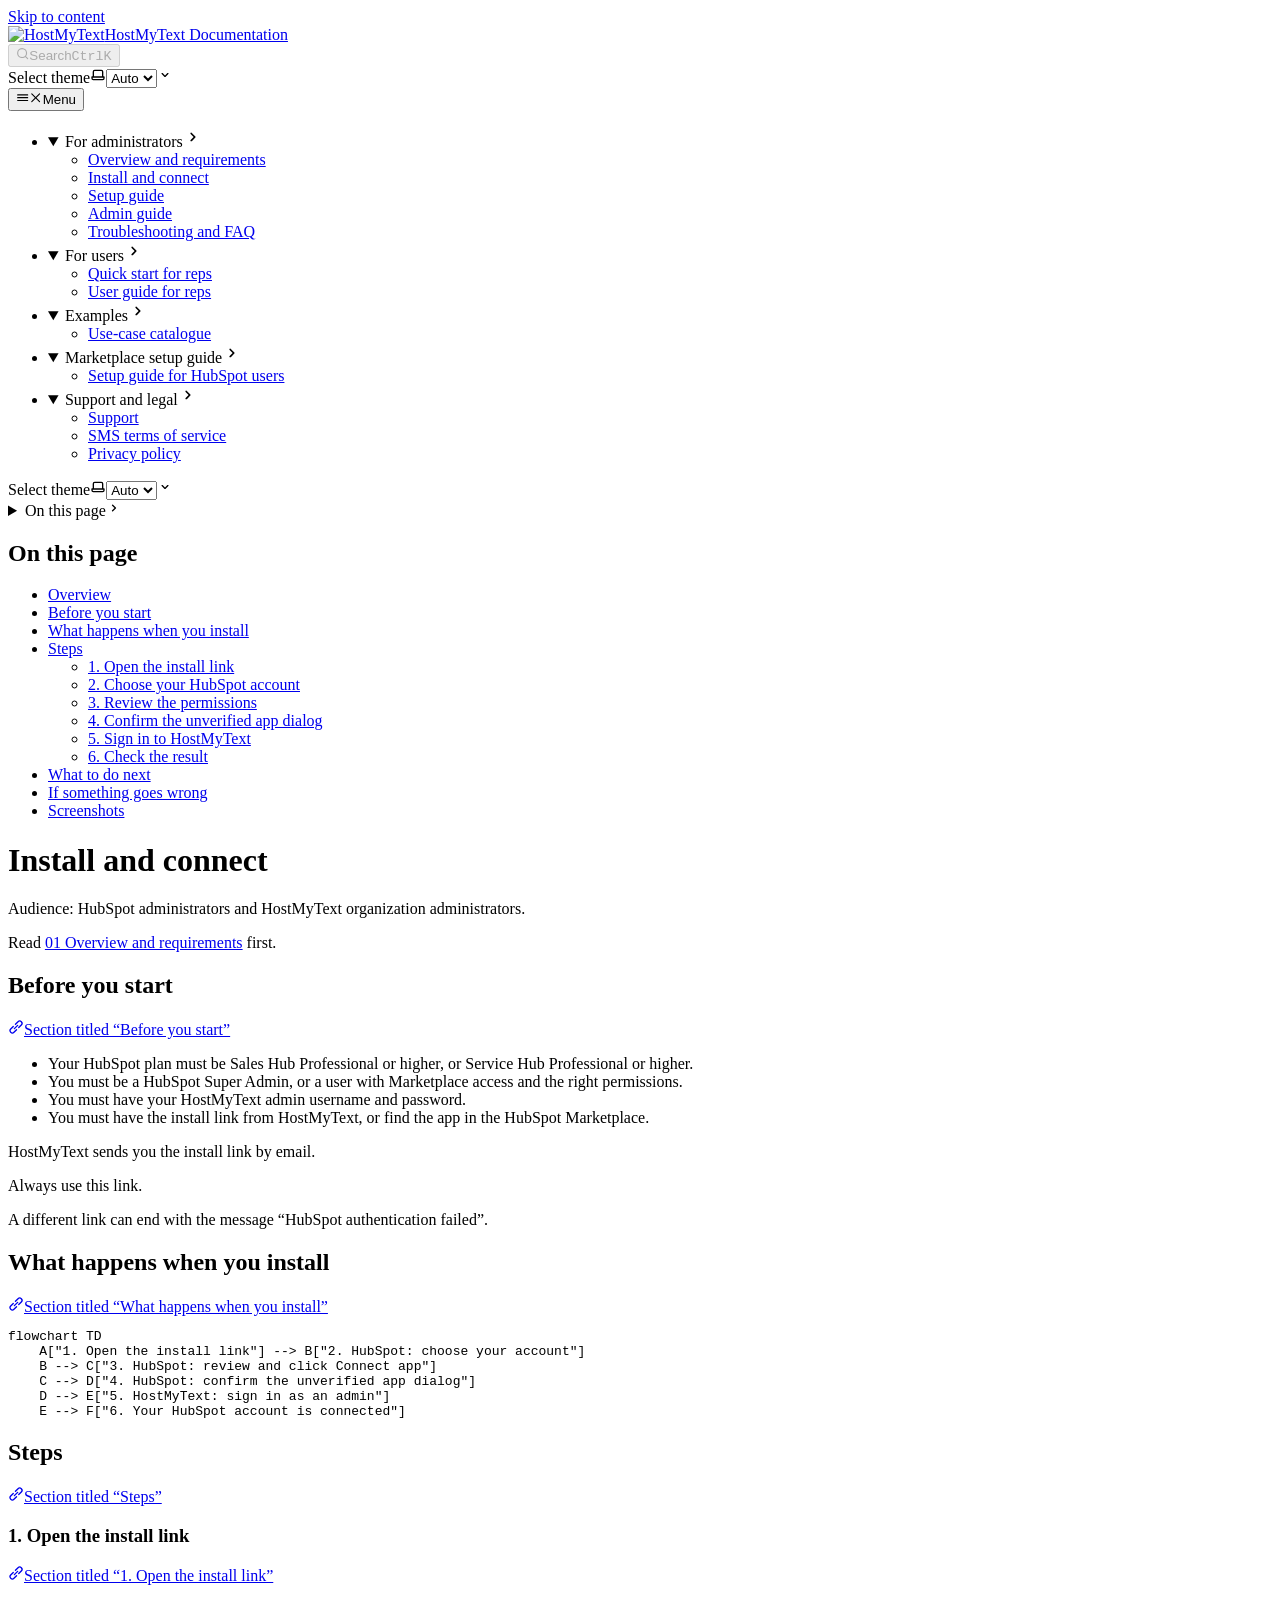
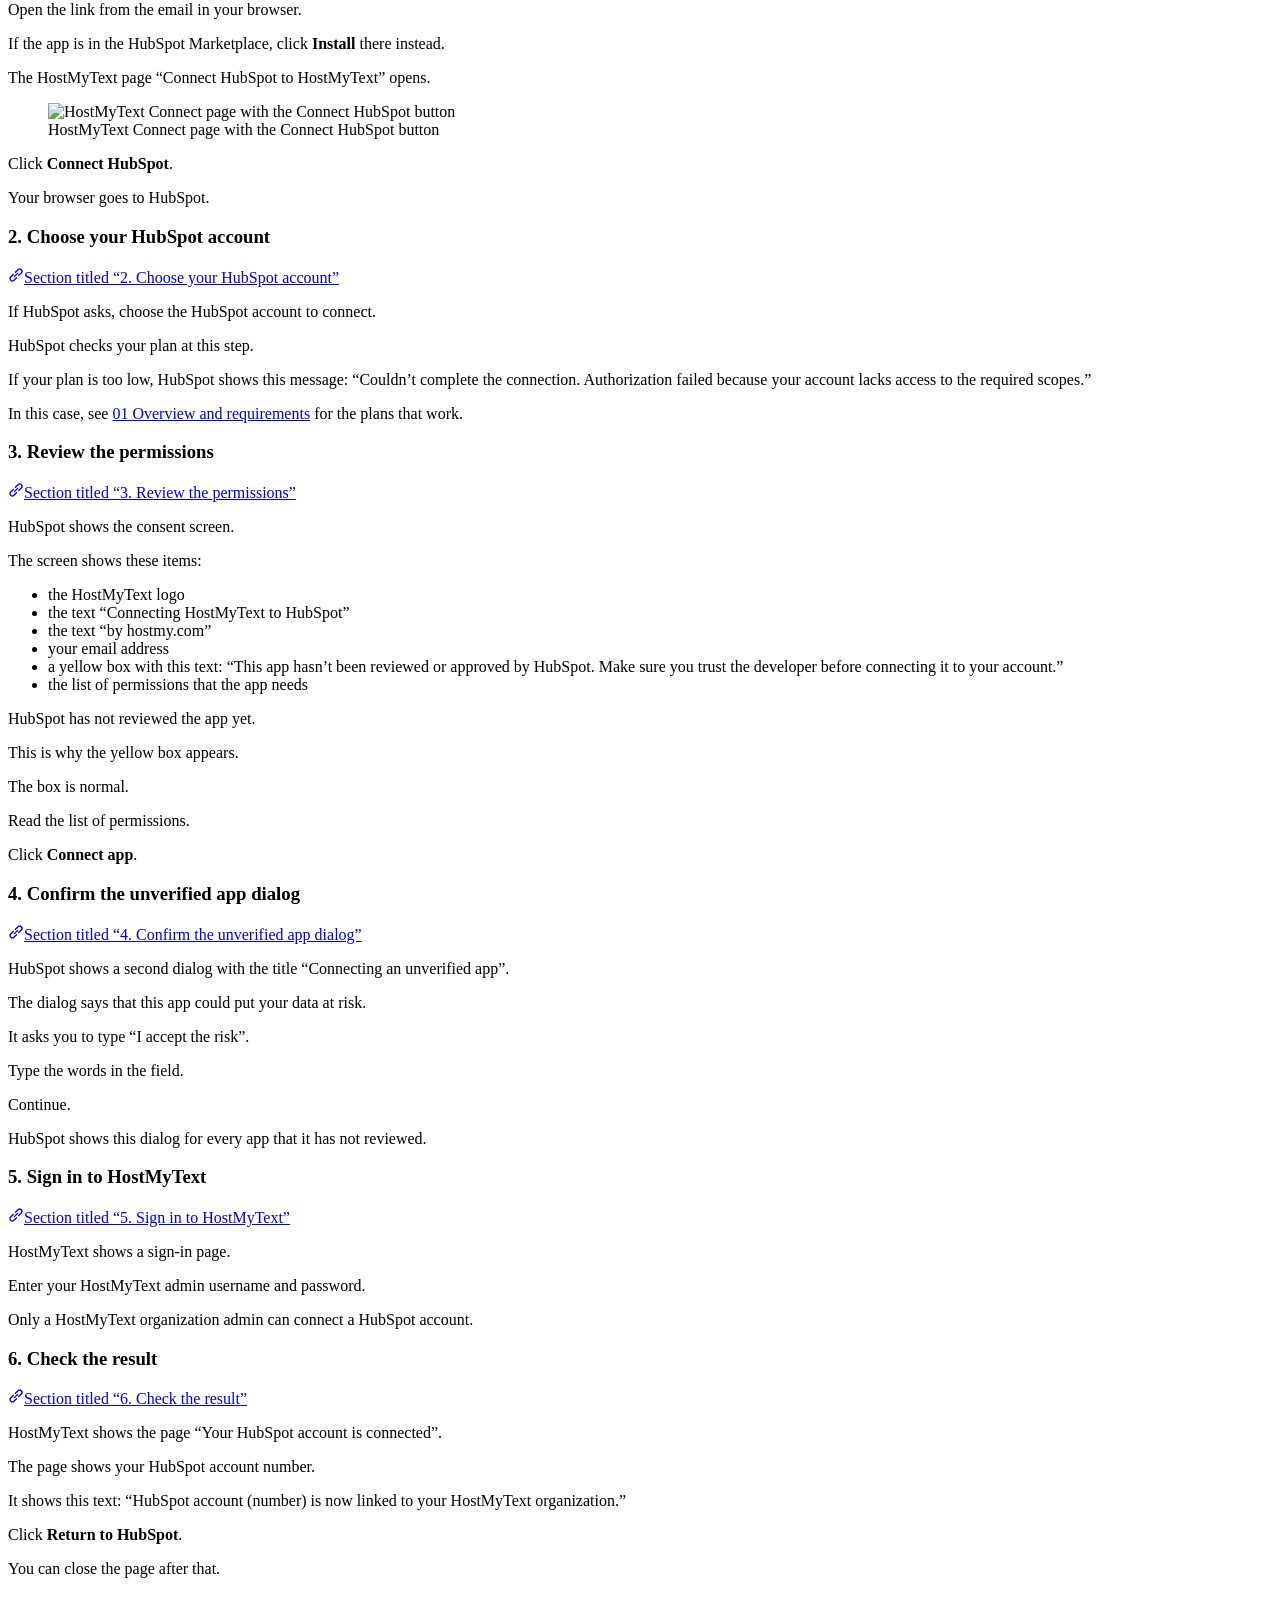
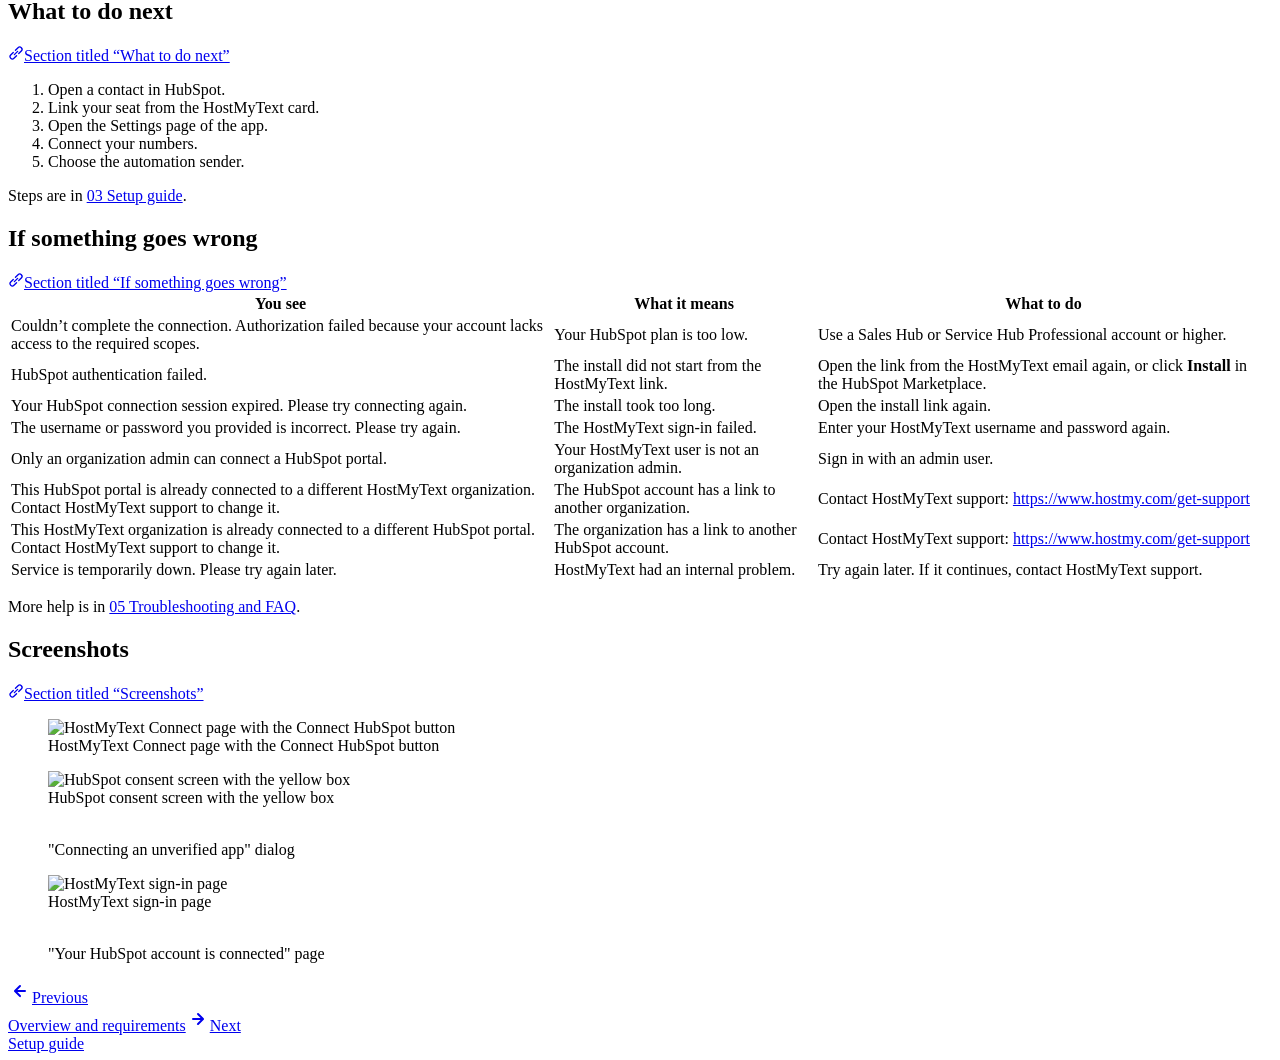
==== commit 65a4d714: "docs: describe the Connect page in the install guides" ====
--- a/admin/install/index.html
+++ b/admin/install/index.html
@@ -78,7 +78,7 @@
 <li>Your HubSpot plan must be Sales Hub Professional or higher, or Service Hub Professional or higher.</li>
 <li>You must be a HubSpot Super Admin, or a user with Marketplace access and the right permissions.</li>
 <li>You must have your HostMyText admin username and password.</li>
-<li>You must have the install link from HostMyText.</li>
+<li>You must have the install link from HostMyText, or find the app in the HubSpot Marketplace.</li>
 </ul>
 <p>HostMyText sends you the install link by email.</p>
 <p>Always use this link.</p>
@@ -93,6 +93,10 @@
 <div class="sl-heading-wrapper level-h2"><h2 id="steps">Steps</h2><a class="sl-anchor-link" href="#steps"><span aria-hidden="true" class="sl-anchor-icon"><svg width="16" height="16" viewBox="0 0 24 24" fill="currentColor"><path d="m12.11 15.39-3.88 3.88a2.52 2.52 0 0 1-3.5 0 2.47 2.47 0 0 1 0-3.5l3.88-3.88a1 1 0 1 0-1.42-1.42l-3.88 3.89a4.48 4.48 0 0 0 6.33 6.33l3.89-3.88a1 1 0 0 0-1.42-1.42m8.58-12.08a4.49 4.49 0 0 0-6.33 0l-3.89 3.88a1 1 0 1 0 1.42 1.42l3.88-3.88a2.52 2.52 0 0 1 3.5 0 2.47 2.47 0 0 1 0 3.5l-3.88 3.88a1 1 0 0 0 0 1.42 1 1 0 0 0 1.42 0l3.88-3.89a4.49 4.49 0 0 0 0-6.33M8.83 15.17a1 1 0 0 0 .71.29 1 1 0 0 0 .71-.29l4.92-4.92a1 1 0 1 0-1.42-1.42l-4.92 4.92a1 1 0 0 0 0 1.42"></path></svg></span><span class="sr-only" data-pagefind-ignore>Section titled “Steps”</span></a></div>
 <div class="sl-heading-wrapper level-h3"><h3 id="1-open-the-install-link">1. Open the install link</h3><a class="sl-anchor-link" href="#1-open-the-install-link"><span aria-hidden="true" class="sl-anchor-icon"><svg width="16" height="16" viewBox="0 0 24 24" fill="currentColor"><path d="m12.11 15.39-3.88 3.88a2.52 2.52 0 0 1-3.5 0 2.47 2.47 0 0 1 0-3.5l3.88-3.88a1 1 0 1 0-1.42-1.42l-3.88 3.89a4.48 4.48 0 0 0 6.33 6.33l3.89-3.88a1 1 0 0 0-1.42-1.42m8.58-12.08a4.49 4.49 0 0 0-6.33 0l-3.89 3.88a1 1 0 1 0 1.42 1.42l3.88-3.88a2.52 2.52 0 0 1 3.5 0 2.47 2.47 0 0 1 0 3.5l-3.88 3.88a1 1 0 0 0 0 1.42 1 1 0 0 0 1.42 0l3.88-3.89a4.49 4.49 0 0 0 0-6.33M8.83 15.17a1 1 0 0 0 .71.29 1 1 0 0 0 .71-.29l4.92-4.92a1 1 0 1 0-1.42-1.42l-4.92 4.92a1 1 0 0 0 0 1.42"></path></svg></span><span class="sr-only" data-pagefind-ignore>Section titled “1. Open the install link”</span></a></div>
 <p>Open the link from the email in your browser.</p>
+<p>If the app is in the HubSpot Marketplace, click <strong>Install</strong> there instead.</p>
+<p>The HostMyText page “Connect HubSpot to HostMyText” opens.</p>
+<figure class="shot"><img src="/HostMyText-for-Hubspot-Documentation/shots/02-install-05-connect-page.png" alt="HostMyText Connect page with the Connect HubSpot button" loading="lazy" /><figcaption>HostMyText Connect page with the Connect HubSpot button</figcaption></figure>
+<p>Click <strong>Connect HubSpot</strong>.</p>
 <p>Your browser goes to HubSpot.</p>
 <div class="sl-heading-wrapper level-h3"><h3 id="2-choose-your-hubspot-account">2. Choose your HubSpot account</h3><a class="sl-anchor-link" href="#2-choose-your-hubspot-account"><span aria-hidden="true" class="sl-anchor-icon"><svg width="16" height="16" viewBox="0 0 24 24" fill="currentColor"><path d="m12.11 15.39-3.88 3.88a2.52 2.52 0 0 1-3.5 0 2.47 2.47 0 0 1 0-3.5l3.88-3.88a1 1 0 1 0-1.42-1.42l-3.88 3.89a4.48 4.48 0 0 0 6.33 6.33l3.89-3.88a1 1 0 0 0-1.42-1.42m8.58-12.08a4.49 4.49 0 0 0-6.33 0l-3.89 3.88a1 1 0 1 0 1.42 1.42l3.88-3.88a2.52 2.52 0 0 1 3.5 0 2.47 2.47 0 0 1 0 3.5l-3.88 3.88a1 1 0 0 0 0 1.42 1 1 0 0 0 1.42 0l3.88-3.89a4.49 4.49 0 0 0 0-6.33M8.83 15.17a1 1 0 0 0 .71.29 1 1 0 0 0 .71-.29l4.92-4.92a1 1 0 1 0-1.42-1.42l-4.92 4.92a1 1 0 0 0 0 1.42"></path></svg></span><span class="sr-only" data-pagefind-ignore>Section titled “2. Choose your HubSpot account”</span></a></div>
 <p>If HubSpot asks, choose the HubSpot account to connect.</p>
@@ -160,7 +164,7 @@
 <tr>
 <td>HubSpot authentication failed.</td>
 <td>The install did not start from the HostMyText link.</td>
-<td>Open the link from the HostMyText email again.</td>
+<td>Open the link from the HostMyText email again, or click <strong>Install</strong> in the HubSpot Marketplace.</td>
 </tr>
 <tr>
 <td>Your HubSpot connection session expired. Please try connecting again.</td>
@@ -196,6 +200,7 @@
 </table>
 <p>More help is in <a href="/HostMyText-for-Hubspot-Documentation/admin/troubleshooting/">05 Troubleshooting and FAQ</a>.</p>
 <div class="sl-heading-wrapper level-h2"><h2 id="screenshots">Screenshots</h2><a class="sl-anchor-link" href="#screenshots"><span aria-hidden="true" class="sl-anchor-icon"><svg width="16" height="16" viewBox="0 0 24 24" fill="currentColor"><path d="m12.11 15.39-3.88 3.88a2.52 2.52 0 0 1-3.5 0 2.47 2.47 0 0 1 0-3.5l3.88-3.88a1 1 0 1 0-1.42-1.42l-3.88 3.89a4.48 4.48 0 0 0 6.33 6.33l3.89-3.88a1 1 0 0 0-1.42-1.42m8.58-12.08a4.49 4.49 0 0 0-6.33 0l-3.89 3.88a1 1 0 1 0 1.42 1.42l3.88-3.88a2.52 2.52 0 0 1 3.5 0 2.47 2.47 0 0 1 0 3.5l-3.88 3.88a1 1 0 0 0 0 1.42 1 1 0 0 0 1.42 0l3.88-3.89a4.49 4.49 0 0 0 0-6.33M8.83 15.17a1 1 0 0 0 .71.29 1 1 0 0 0 .71-.29l4.92-4.92a1 1 0 1 0-1.42-1.42l-4.92 4.92a1 1 0 0 0 0 1.42"></path></svg></span><span class="sr-only" data-pagefind-ignore>Section titled “Screenshots”</span></a></div>
+<figure class="shot"><img src="/HostMyText-for-Hubspot-Documentation/shots/02-install-05-connect-page.png" alt="HostMyText Connect page with the Connect HubSpot button" loading="lazy" /><figcaption>HostMyText Connect page with the Connect HubSpot button</figcaption></figure>
 <figure class="shot"><img src="/HostMyText-for-Hubspot-Documentation/shots/02-install-01-consent-screen.png" alt="HubSpot consent screen with the yellow box" loading="lazy" /><figcaption>HubSpot consent screen with the yellow box</figcaption></figure>
 <figure class="shot"><img src="/HostMyText-for-Hubspot-Documentation/shots/02-install-02-unverified-dialog.png" alt=""Connecting an unverified app" dialog" loading="lazy" /><figcaption>"Connecting an unverified app" dialog</figcaption></figure>
 <figure class="shot"><img src="/HostMyText-for-Hubspot-Documentation/shots/02-install-03-hostmytext-signin.png" alt="HostMyText sign-in page" loading="lazy" /><figcaption>HostMyText sign-in page</figcaption></figure>
